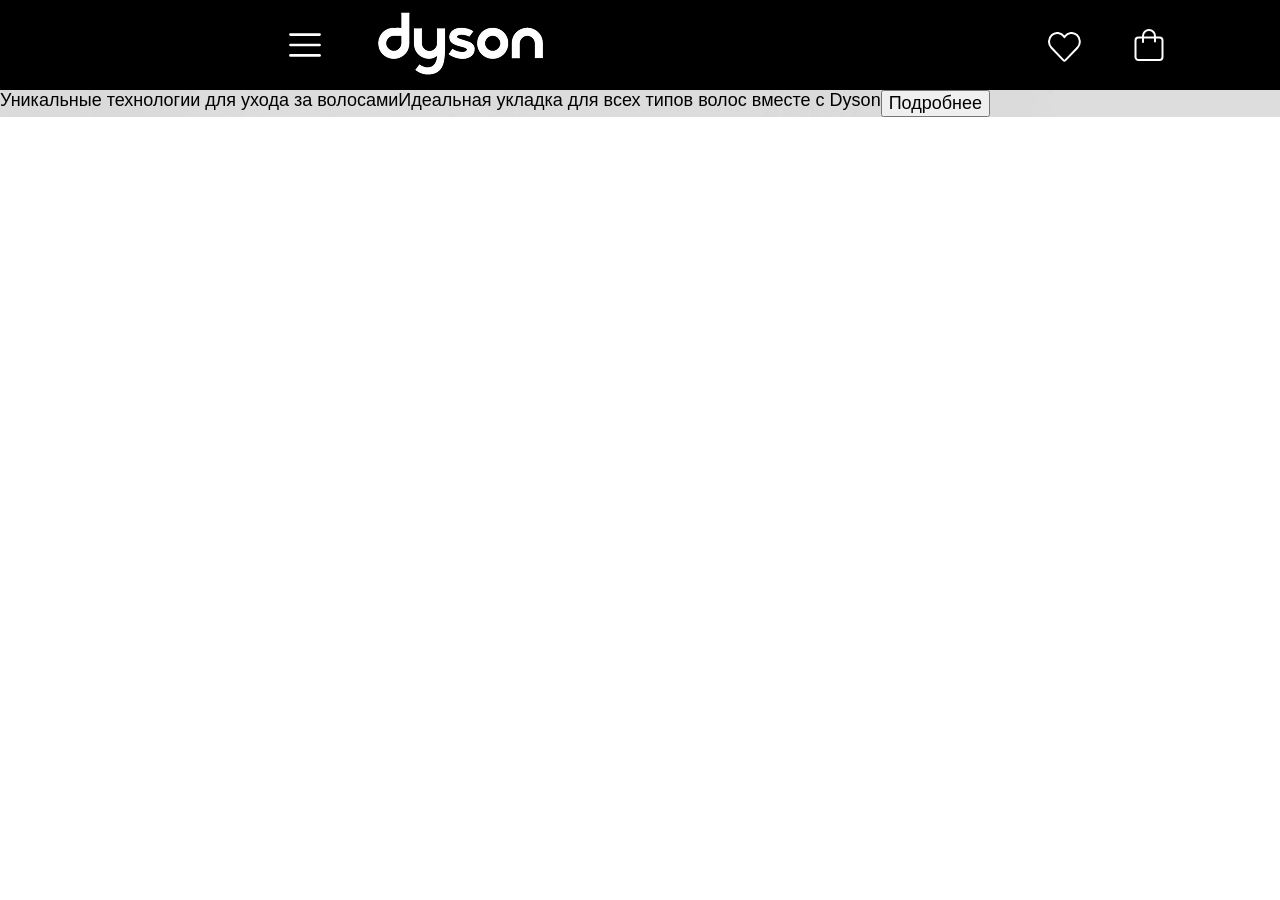
==== index.html @ 5cf47008 "Add files via upload" ====
<!DOCTYPE html>
<html lang="en">

<head>
    <meta charset="UTF-8">
    <meta name="viewport" content="width=device-width, initial-scale=1.0">
    <title>Dyson</title>
    <link rel="stylesheet" href="styles/style.css">
</head>
<body>
    <div class="wrapper">
        <header class="header">
            <div class="header__button-menu">
                <img src="img/menu.svg" alt="Меню">
            </div>
                <img src="img/logo.png" alt="Dyson" class="header__logo">
            <div class="header__buttons">
                <div class="header__button-favourite">
                    <img src="img/favourite.svg" alt="Избранное">
                </div>
                <div class="header__button-cart">
                    <img src="img/cart.svg" alt="Корзина">
                </div>
            </div>
        </header>
        <section class="main">
            <img src="img/main.png" class="main__background">
            <div class="main__header">
                Уникальные технологии для ухода за волосами
            </div>
            <div class="main__text">
                Идеальная укладка для всех типов волос вместе с Dyson
            </div>
            <button name="details">Подробнее</button>
        </section>
    </div>
</body>
---- styles/style.css ----
@import url(base/normalize.css);
@import url(base/container.css);
@import url(blocks/main.css);
@import url(blocks/questions.css);
@import url(blocks/footer.css);
@import url(blocks/header.css);
@import url(blocks/similar.css);
@import url(blocks/loader.css);
@import url(blocks/modal.css);
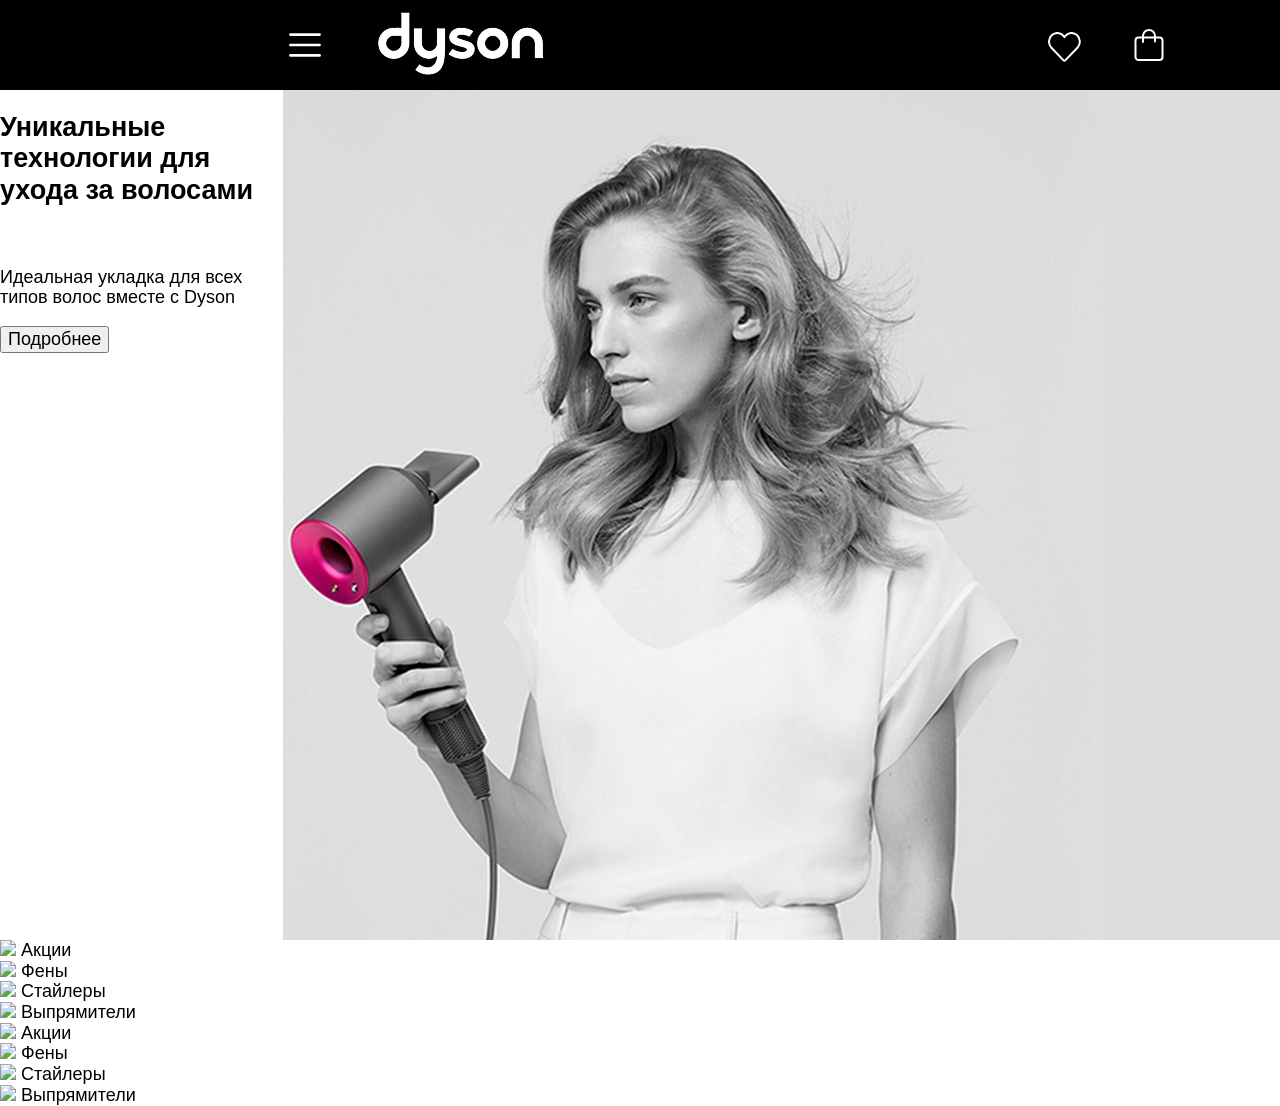
==== commit 06febd6f: "Add files via upload" ====
--- a/index.html
+++ b/index.html
@@ -24,14 +24,50 @@
             </div>
         </header>
         <section class="main">
-            <img src="img/main.png" class="main__background">
-            <div class="main__header">
-                Уникальные технологии для ухода за волосами
+            
+            <div class="main__text">
+                <h2>Уникальные технологии для ухода за волосами</h2><br>
+                <p>Идеальная укладка для всех типов волос вместе с Dyson</p>
+            <button name="details" class="main__button">Подробнее</button>
             </div>
-            <div class="main__text">
-                Идеальная укладка для всех типов волос вместе с Dyson
+            
+            <img src="img/main.png" class="main__image">
+        </section>
+
+        <section class="product">
+            <div class="product__card">
+            <img src="img/sale.png" class="product__image">
+            Акции
             </div>
-            <button name="details">Подробнее</button>
+            <div class="product__card">
+            <img src="img/fen.png" class="product__image">
+            Фены
+            </div>
+            <div class="product__card">
+            <img src="img/styler.png" class="product__image">
+            Стайлеры
+            </div>
+            <div class="product__card">
+            <img src="img/straightener.png" class="product__image">
+            Выпрямители
+            </div>
+            <div class="product__card">
+            <img src="img/sale.png" class="product__image">
+            Акции
+            </div>
+            <div class="product__card">
+            <img src="img/fen.png" class="product__image">
+            Фены
+            </div>
+            <div class="product__card">
+            <img src="img/styler.png" class="product__image">
+            Стайлеры
+            </div>
+            <div class="product__card">
+            <img src="img/straightener.png" class="product__image">
+            Выпрямители
+            </div>
+        </section>
         </section>
     </div>
 </body>
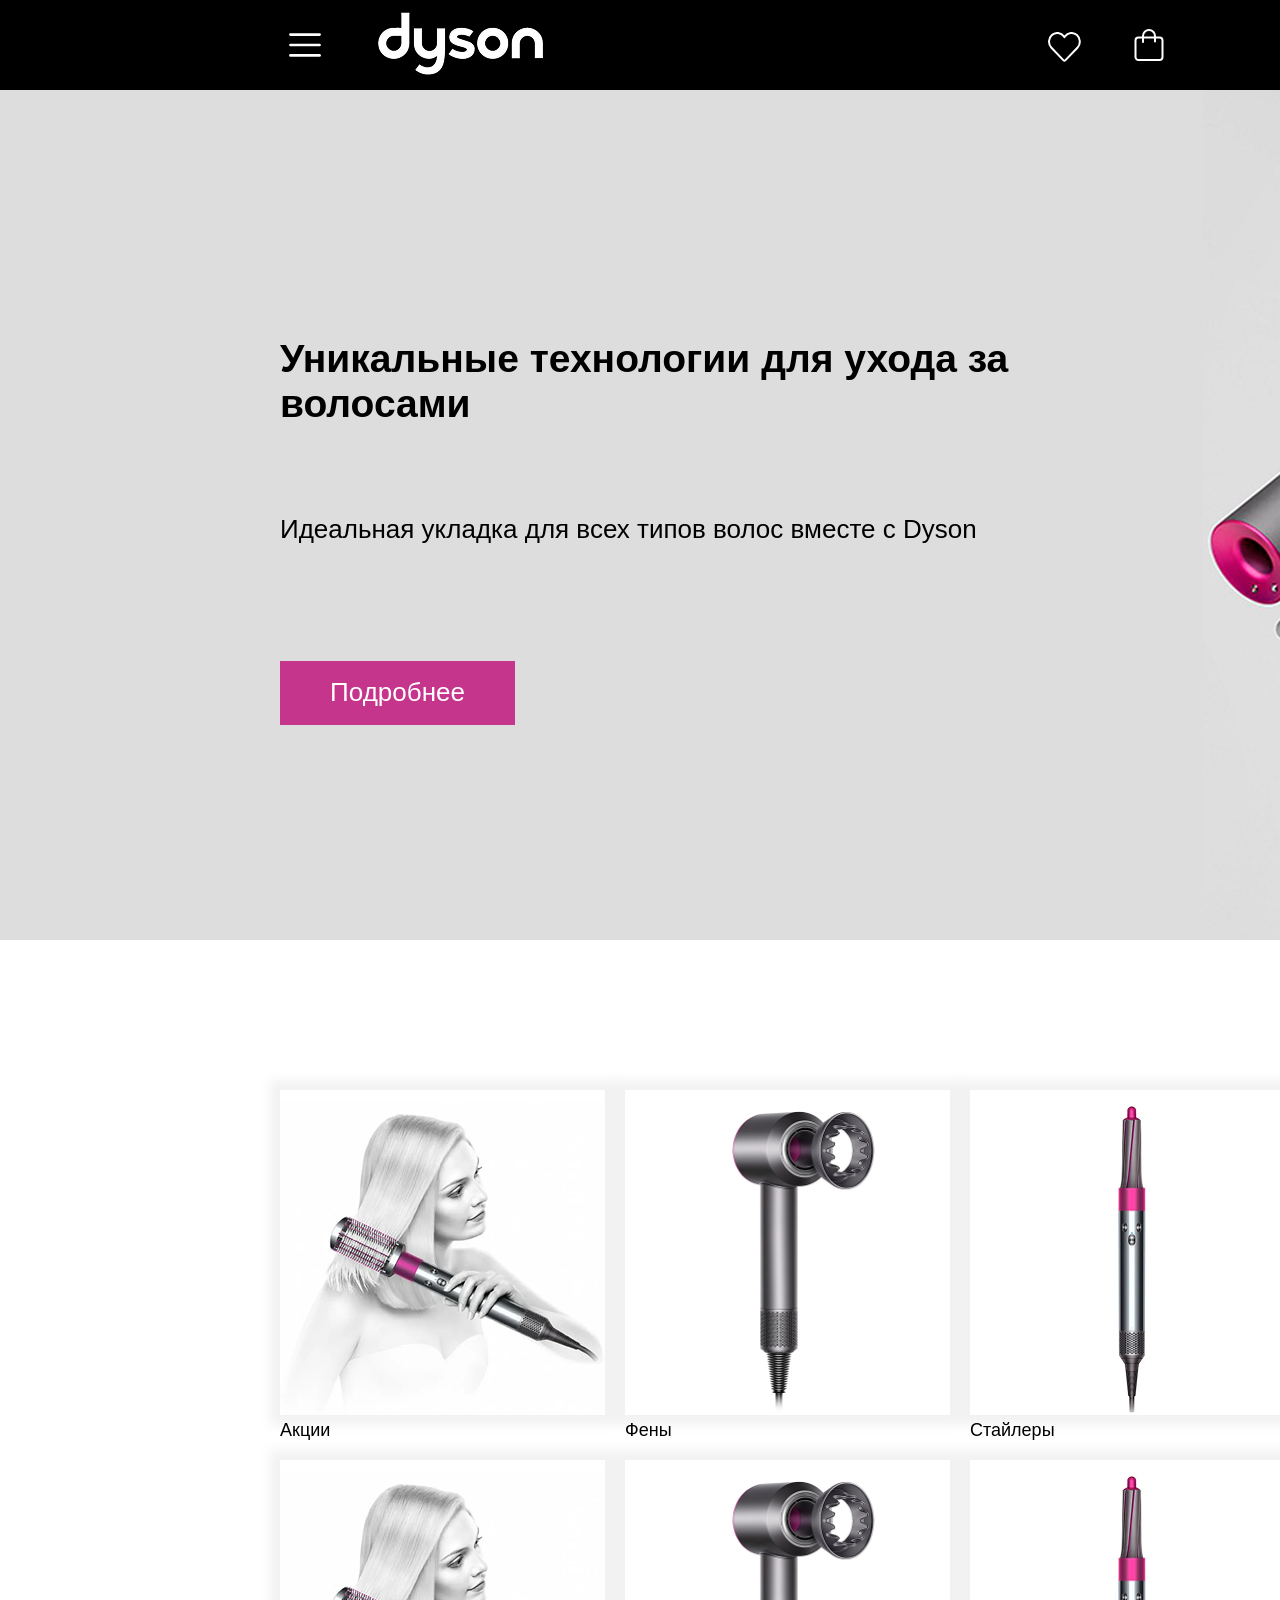
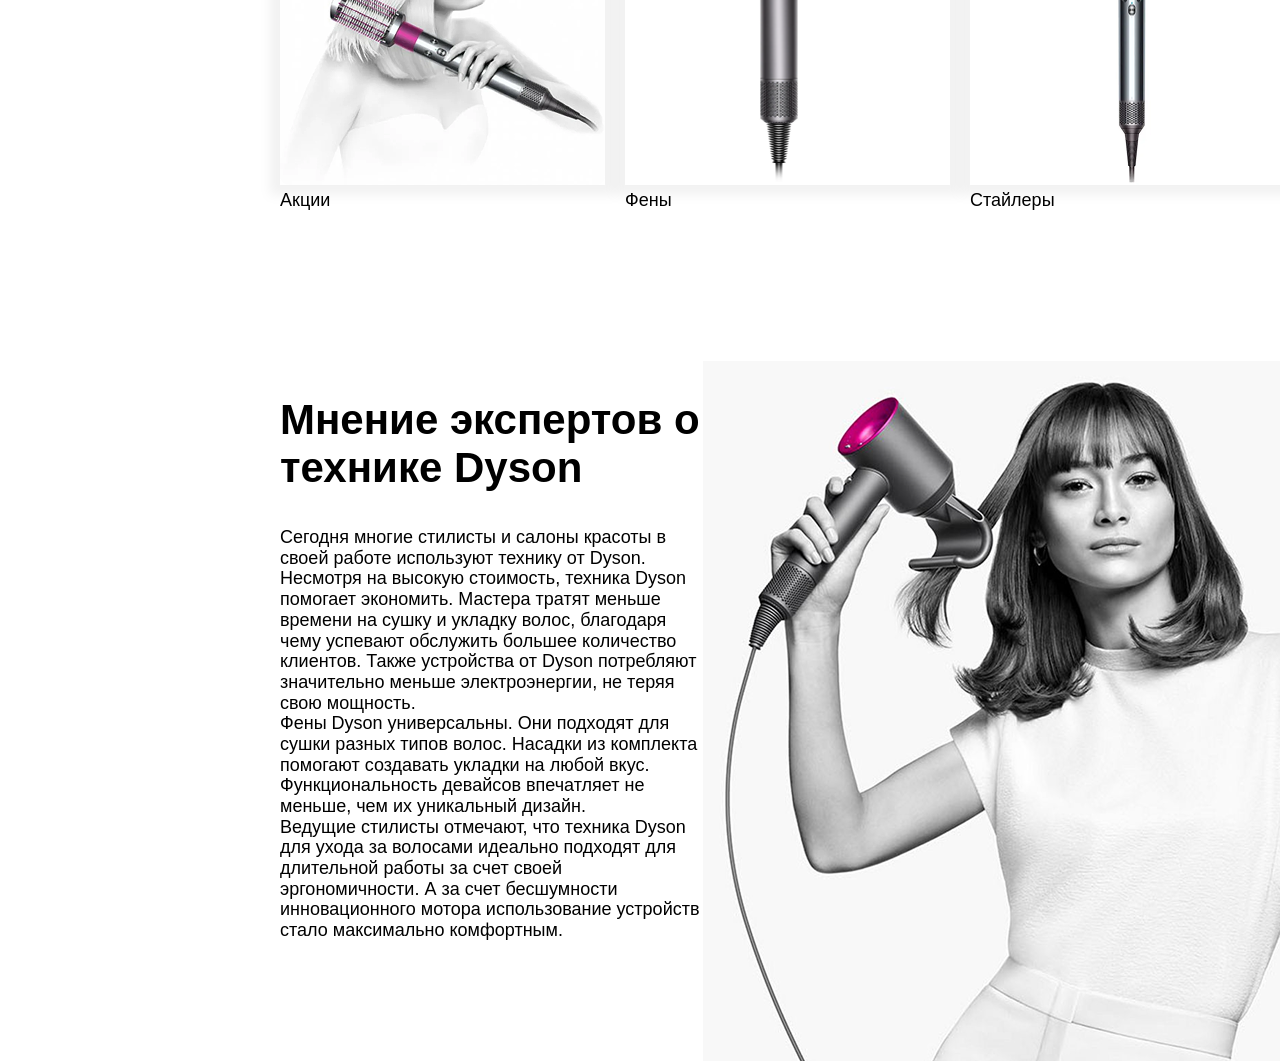
==== commit 16541ff7: "Add files via upload" ====
--- a/index.html
+++ b/index.html
@@ -26,7 +26,7 @@
         <section class="main">
             
             <div class="main__text">
-                <h2>Уникальные технологии для ухода за волосами</h2><br>
+                <h2 class="main__subtitle">Уникальные технологии для ухода за волосами</h2><br>
                 <p>Идеальная укладка для всех типов волос вместе с Dyson</p>
             <button name="details" class="main__button">Подробнее</button>
             </div>
@@ -68,6 +68,17 @@
             Выпрямители
             </div>
         </section>
+
+        <section class="about">
+            <div class="about__content">
+            <h2 class="about__subtitle">Мнение экспертов о технике Dyson</h2>
+            <p class="about__text">Сегодня многие стилисты и салоны красоты в своей работе используют технику от Dyson. <br>
+            Несмотря на высокую стоимость, техника Dyson помогает экономить. Мастера тратят меньше времени на сушку и укладку волос, благодаря чему успевают обслужить большее количество клиентов. Также устройства от Dyson потребляют значительно меньше электроэнергии, не теряя свою мощность. <br>
+            Фены Dyson универсальны. Они подходят для сушки разных типов волос. Насадки из комплекта помогают создавать укладки на любой вкус. Функциональность девайсов впечатляет не меньше, чем их уникальный дизайн. <br>
+            Ведущие стилисты отмечают, что техника Dyson для ухода за волосами идеально подходят для длительной работы за счет своей эргономичности. А за счет бесшумности инновационного мотора использование устройств стало максимально комфортным. <br>
+            </p>
+        </div>
+            <img src="img/background2.png" class="about__image">
         </section>
     </div>
 </body>
--- a/styles/style.css
+++ b/styles/style.css
@@ -1,9 +1,9 @@
 @import url(base/normalize.css);
 @import url(base/container.css);
 @import url(blocks/main.css);
-@import url(blocks/questions.css);
+@import url(blocks/product.css);
 @import url(blocks/footer.css);
 @import url(blocks/header.css);
-@import url(blocks/similar.css);
+@import url(blocks/about.css);
 @import url(blocks/loader.css);
 @import url(blocks/modal.css);
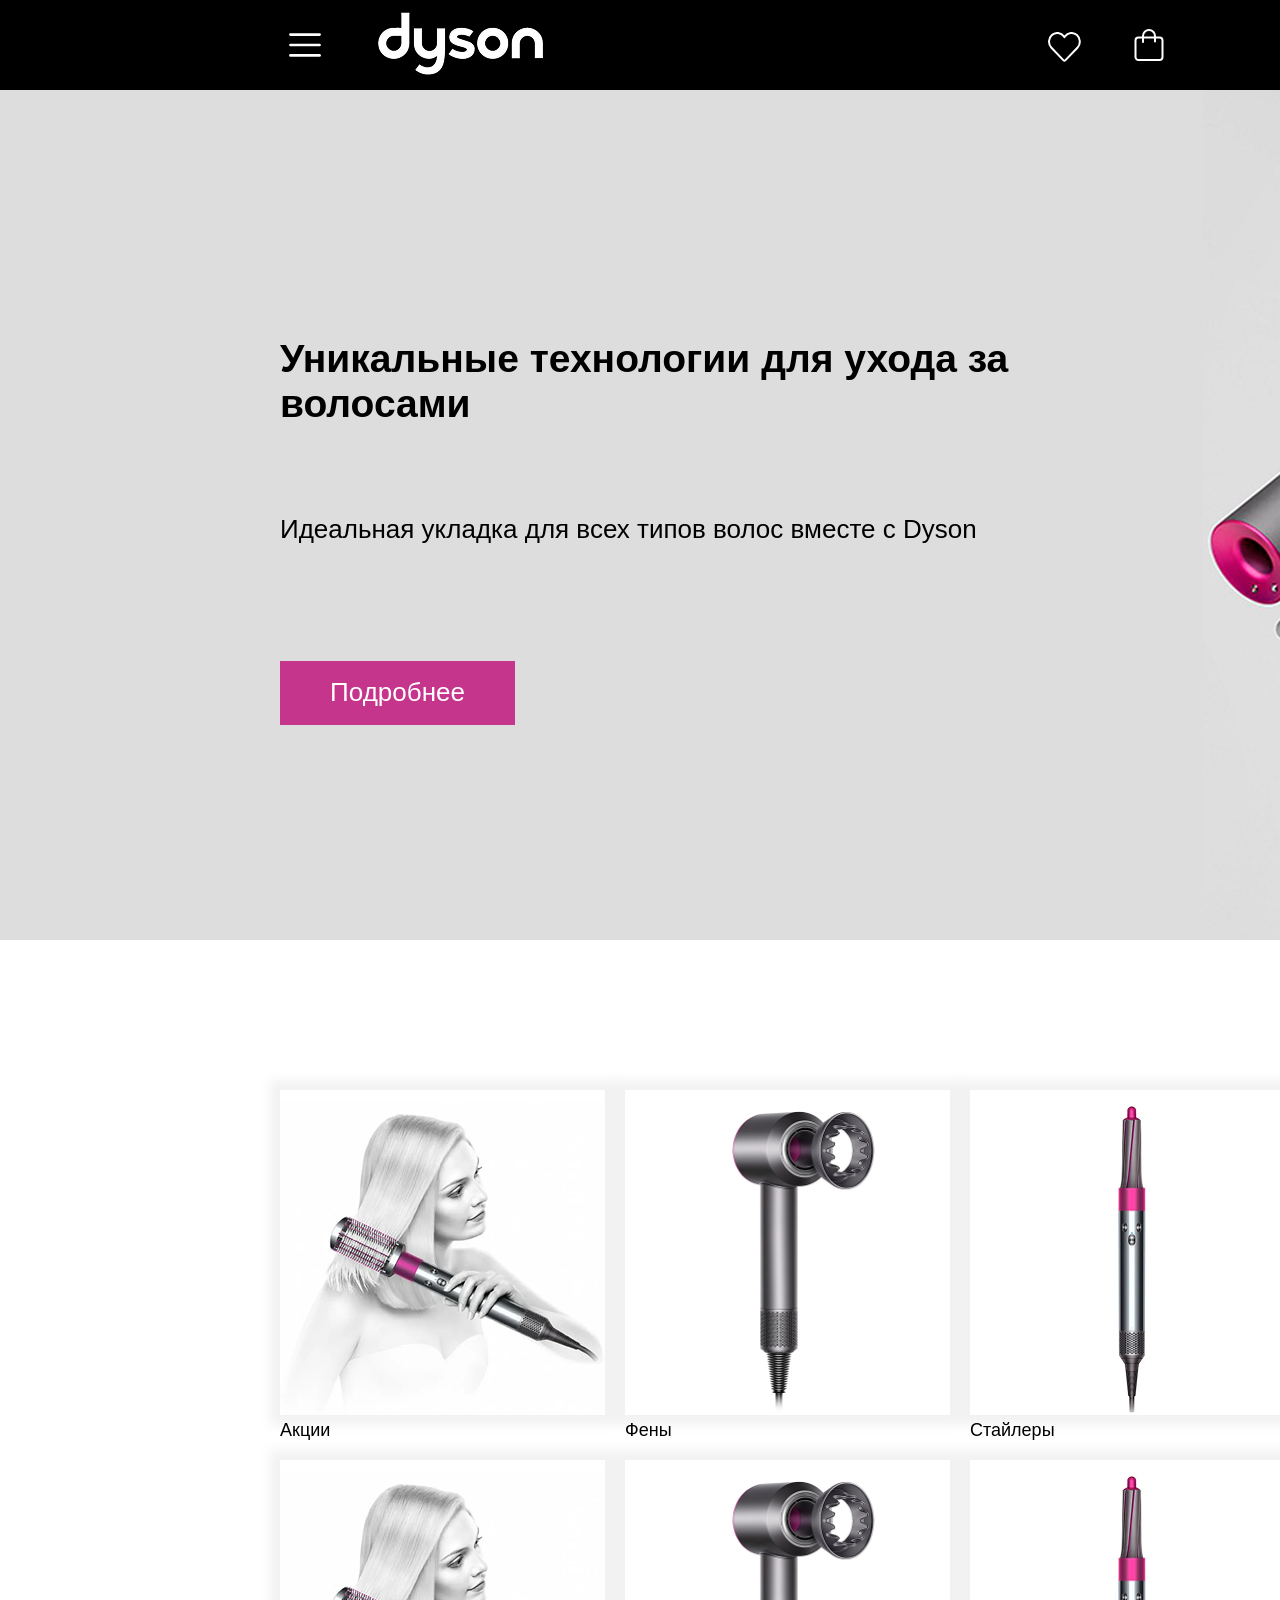
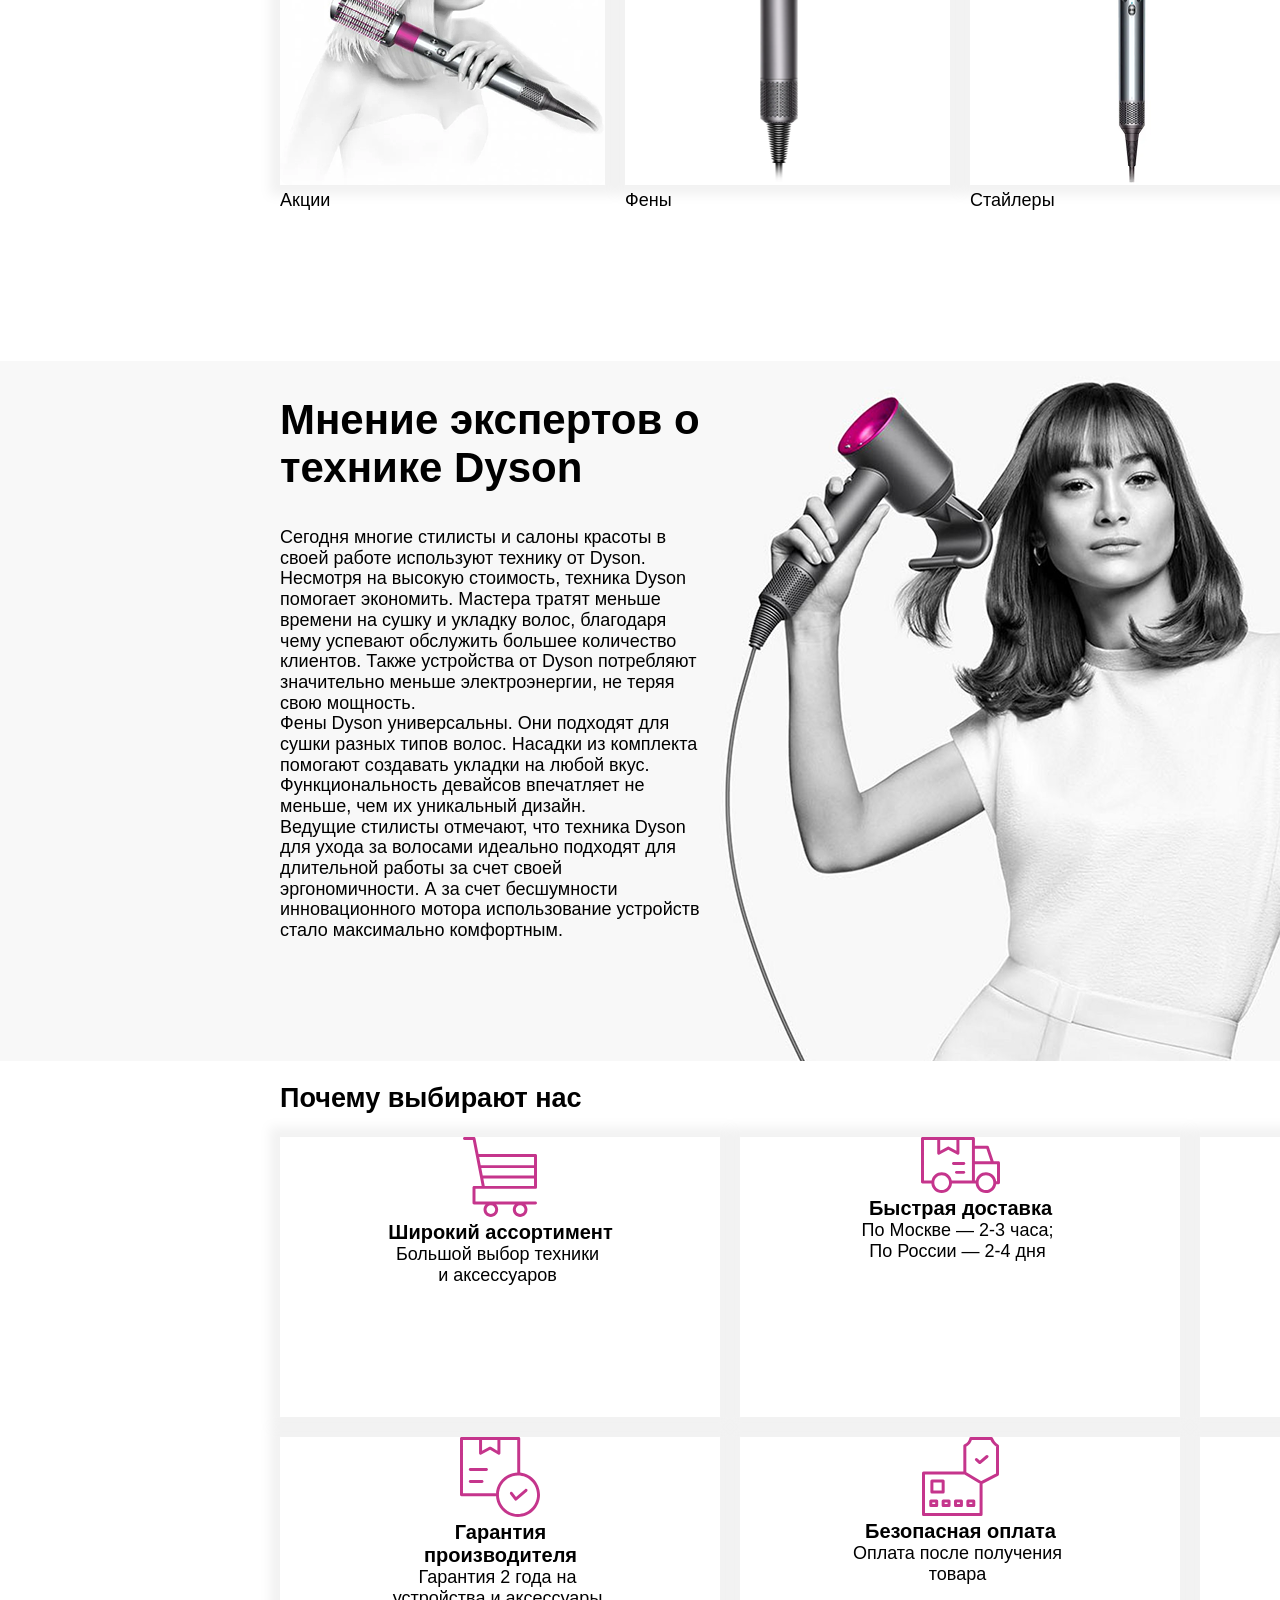
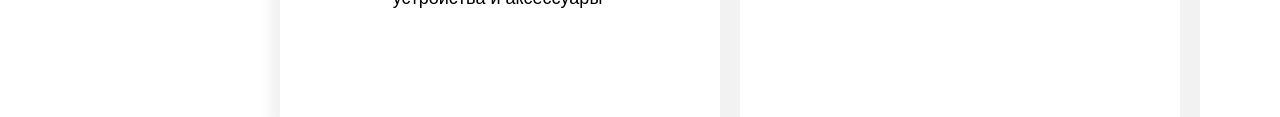
==== commit e067bd02: "Add files via upload" ====
--- a/index.html
+++ b/index.html
@@ -80,5 +80,48 @@
         </div>
             <img src="img/background2.png" class="about__image">
         </section>
+
+        <section class="whyus">
+                <h2 class="whyus__title">Почему выбирают нас</h2>
+                <div class="whyus__features">
+                    <div class="whyus__card">
+                        <img src="img/assortiment.svg" class="whyus__icons">
+                        <br>
+                        <div class="whyus__subtitle">Широкий ассортимент</div>
+                        <div class="whyus__text">Большой выбор техники и аксессуаров</div>
+                    </div>
+                    <div class="whyus__card">
+                        <img src="img/shipping.svg" class="whyus__icons">
+                        <br>
+                        <div class="whyus__subtitle">Быстрая доставка</div>
+                        <div class="whyus__text">По Москве — 2-3 часа;
+                        По России — 2-4 дня</div>
+                    </div>
+                    <div class="whyus__card">
+                        <img src="img/special.svg" class="whyus__icons">
+                        <br>
+                        <div class="whyus__subtitle">Специальное предложение</div>
+                        <div class="whyus__text">Только для клиентов нашего сайта</div>
+                    </div>
+                    <div class="whyus__card">
+                        <img src="img/guarantee.svg" class="whyus__icons">
+                        <br>
+                        <div class="whyus__subtitle">Гарантия производителя</div>
+                        <div class="whyus__text">Гарантия 2 года на устройства и аксессуары</div>
+                    </div>
+                    <div class="whyus__card">
+                        <img src="img/payment.svg" class="whyus__icons">
+                        <br>
+                        <div class="whyus__subtitle">Безопасная оплата</div>
+                        <div class="whyus__text">Оплата после получения товара</div>
+                    </div>
+                    <div class="whyus__card">
+                        <img src="img/consult.svg" class="whyus__icons">
+                        <br>
+                        <div class="whyus__subtitle">Бесплатная консультация</div>
+                        <div class="whyus__text">В любом удобном для вас формате, 7 дней в неделю</div>
+                    </div>
+                </div>
+        </section>
     </div>
 </body>
--- a/styles/style.css
+++ b/styles/style.css
@@ -5,5 +5,6 @@
 @import url(blocks/footer.css);
 @import url(blocks/header.css);
 @import url(blocks/about.css);
+@import url(blocks/whyus.css);
 @import url(blocks/loader.css);
 @import url(blocks/modal.css);
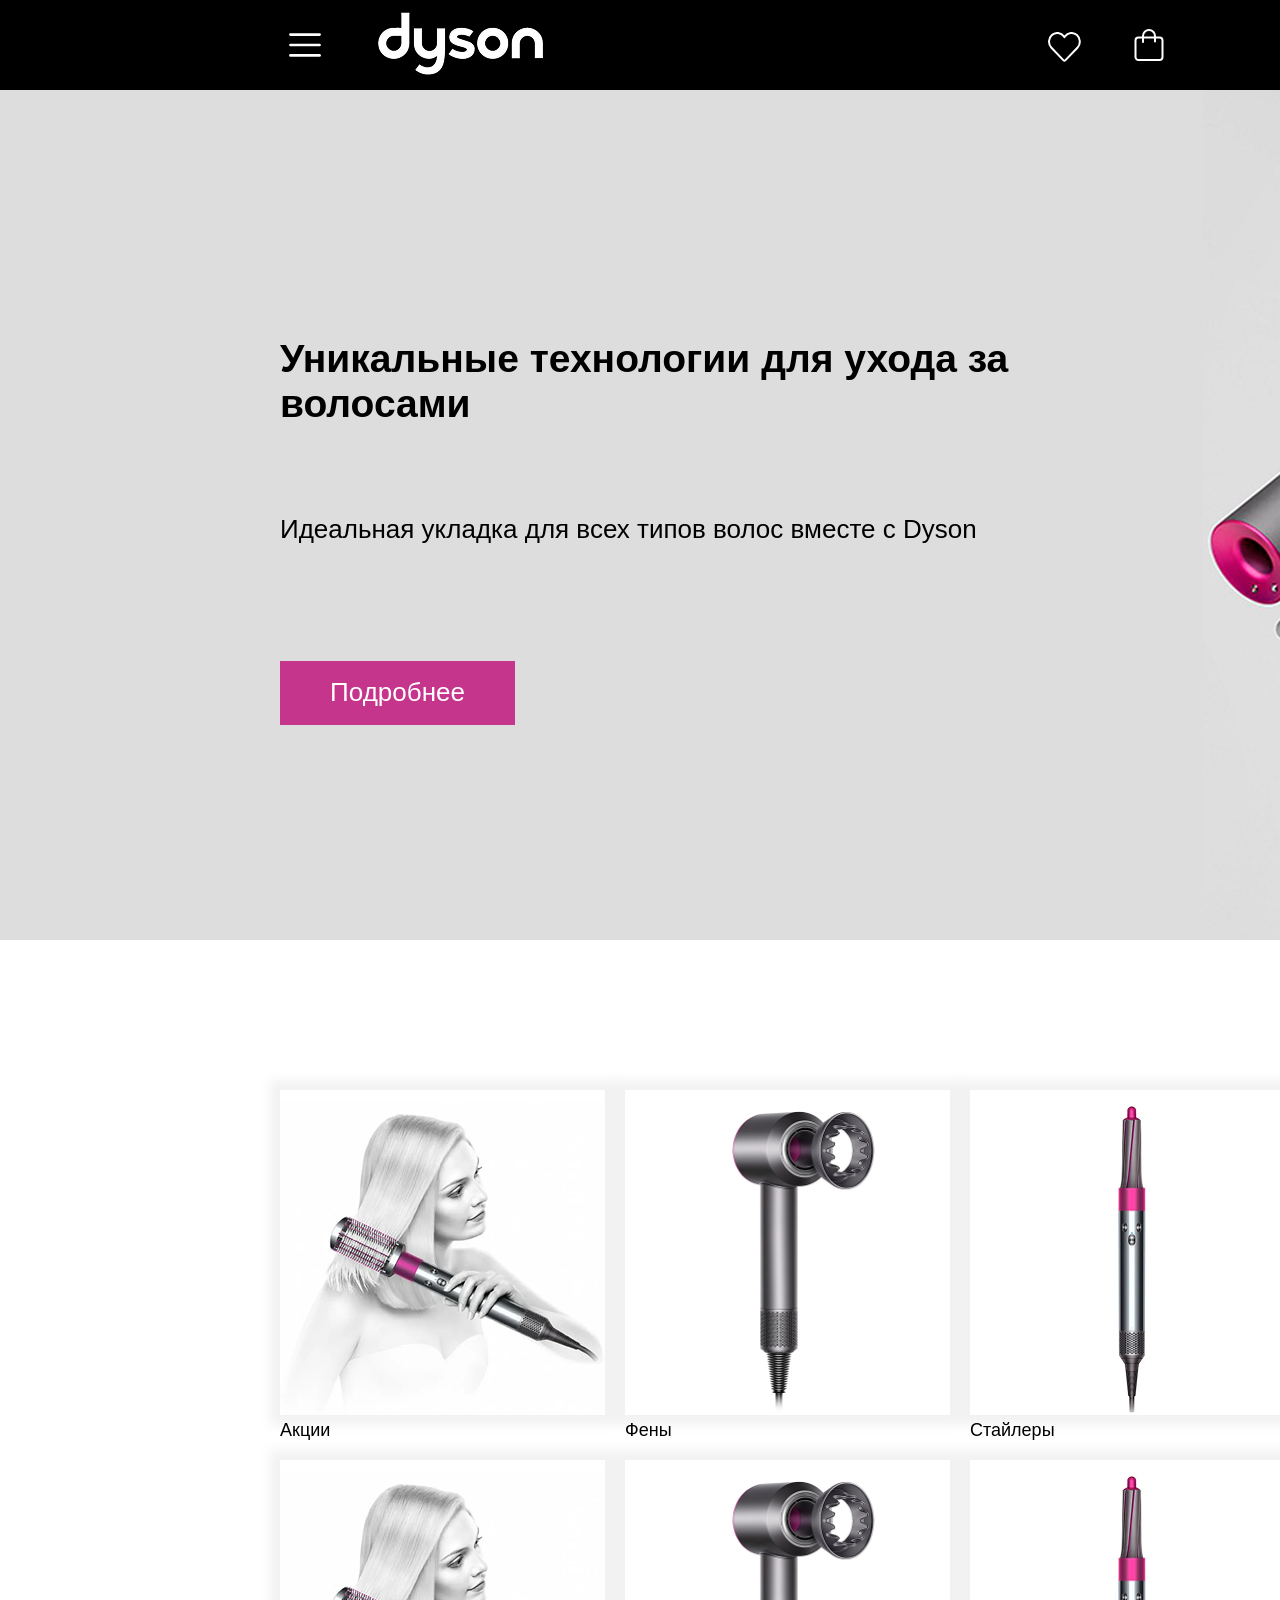
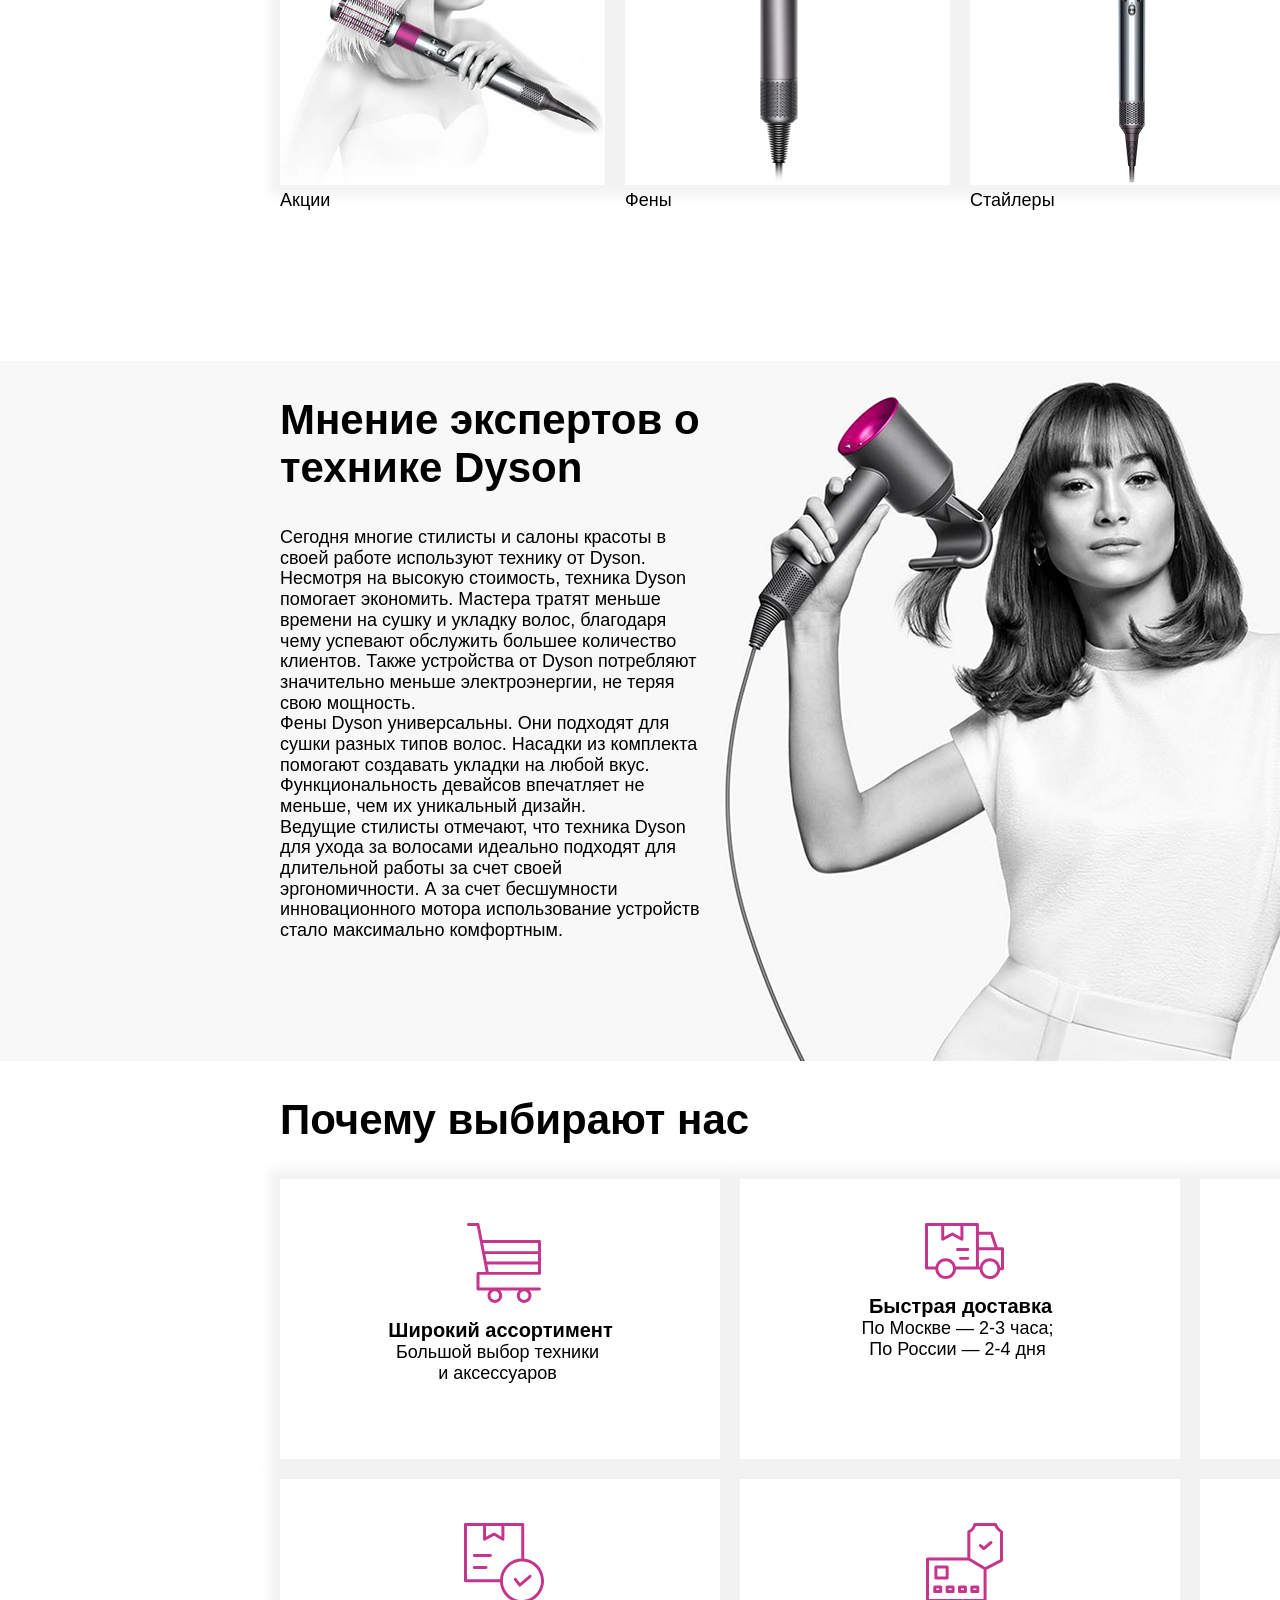
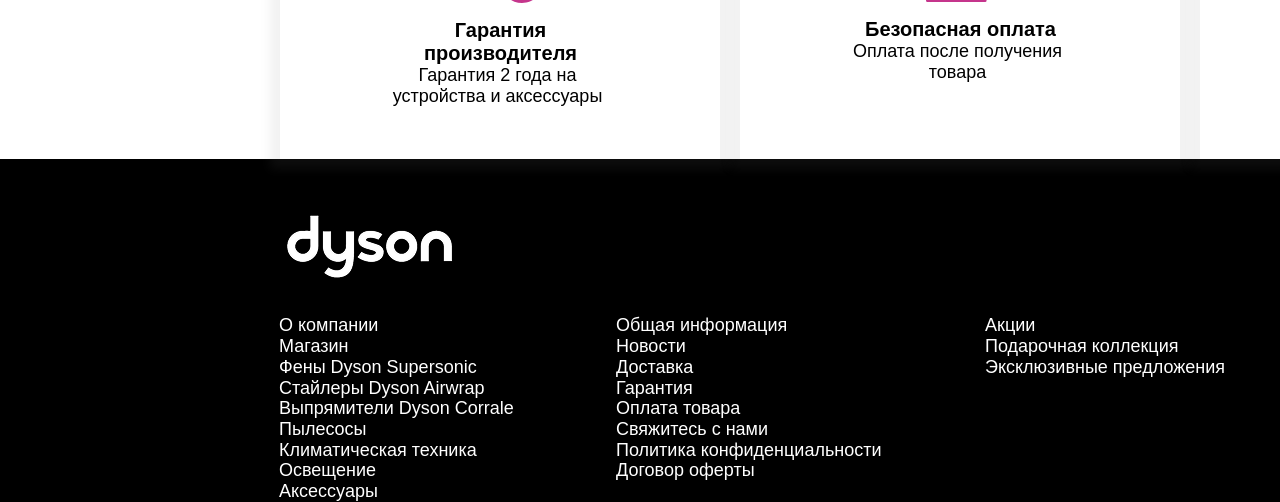
==== commit 1ea52dff: "Add files via upload" ====
--- a/index.html
+++ b/index.html
@@ -123,5 +123,50 @@
                     </div>
                 </div>
         </section>
+
+        <section class="special">
+
+        </section>
+
+        <section class="footer">
+            <img src="img/logo.png" alt="Dyson" class="footer__logo">
+            <div class="footer__text">
+                
+                <div class="footer__shop">
+                О компании<br>    
+                Магазин<br>
+                Фены Dyson Supersonic<br>
+                Стайлеры Dyson Airwrap<br>
+                Выпрямители Dyson Corrale<br>
+                Пылесосы<br>
+                Климатическая техника<br>
+                Освещение<br>
+                Аксессуары<br>
+                </div>
+                <div class="footer__info">
+                    Общая информация<br>
+                    Новости<br>
+                    Доставка<br>
+                    Гарантия<br>
+                    Оплата товара<br>
+                    Свяжитесь с нами<br>
+                    Политика конфиденциальности<br>
+                    Договор оферты
+                </div>
+                <div class="footer__special">
+                    Акции<br>
+                    Подарочная коллекция<br>
+                    Эксклюзивные предложения<br>
+                </div>
+                <div class="footer__contact">
+                    Отдел логистики:
+                    +7 (999) 800-45-54<br>
+                    <img src="img/Telegram.svg" alt="Telegram" class="footer__social">
+                    <img src="img/VK.svg" alt="VK" class="footer__social">
+                    <img src="img/YouTube.svg" alt="YouTube" class="footer__social">
+                </div>
+            </div>
+            
+        </section>
     </div>
 </body>
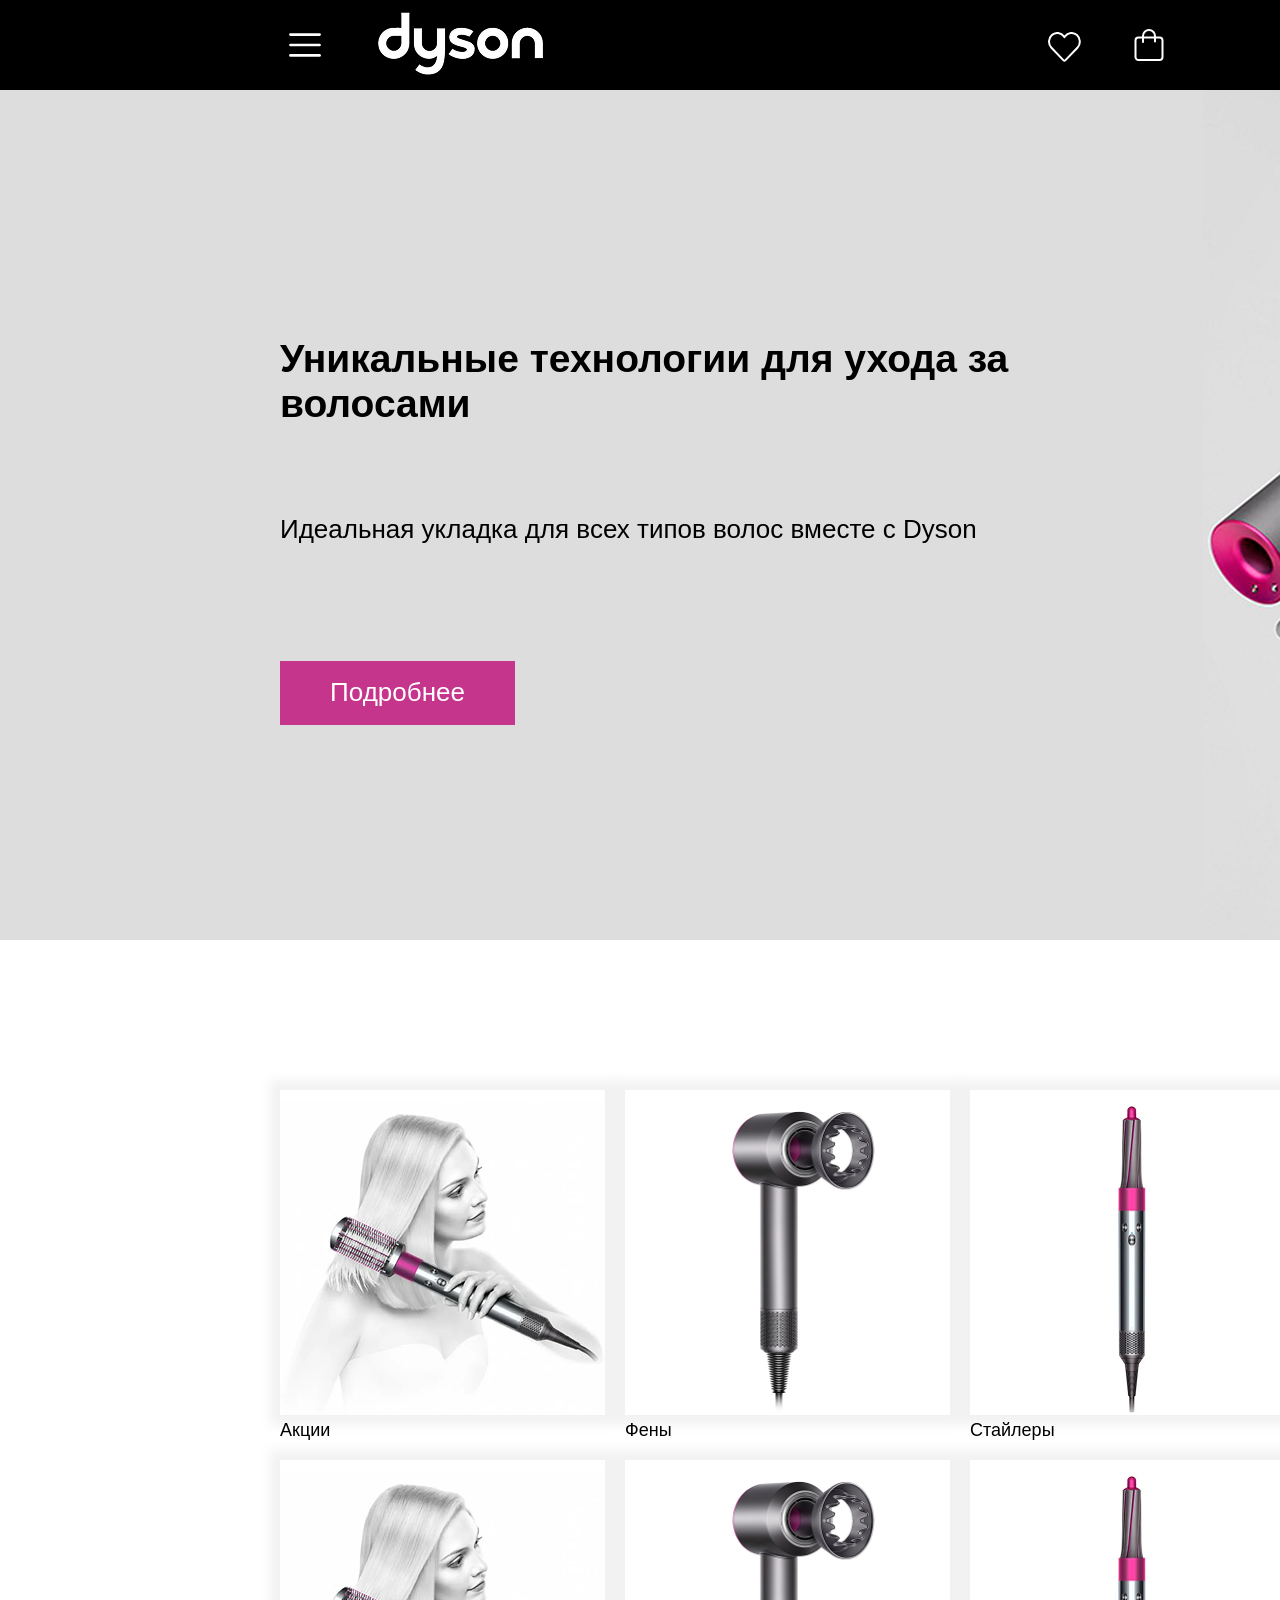
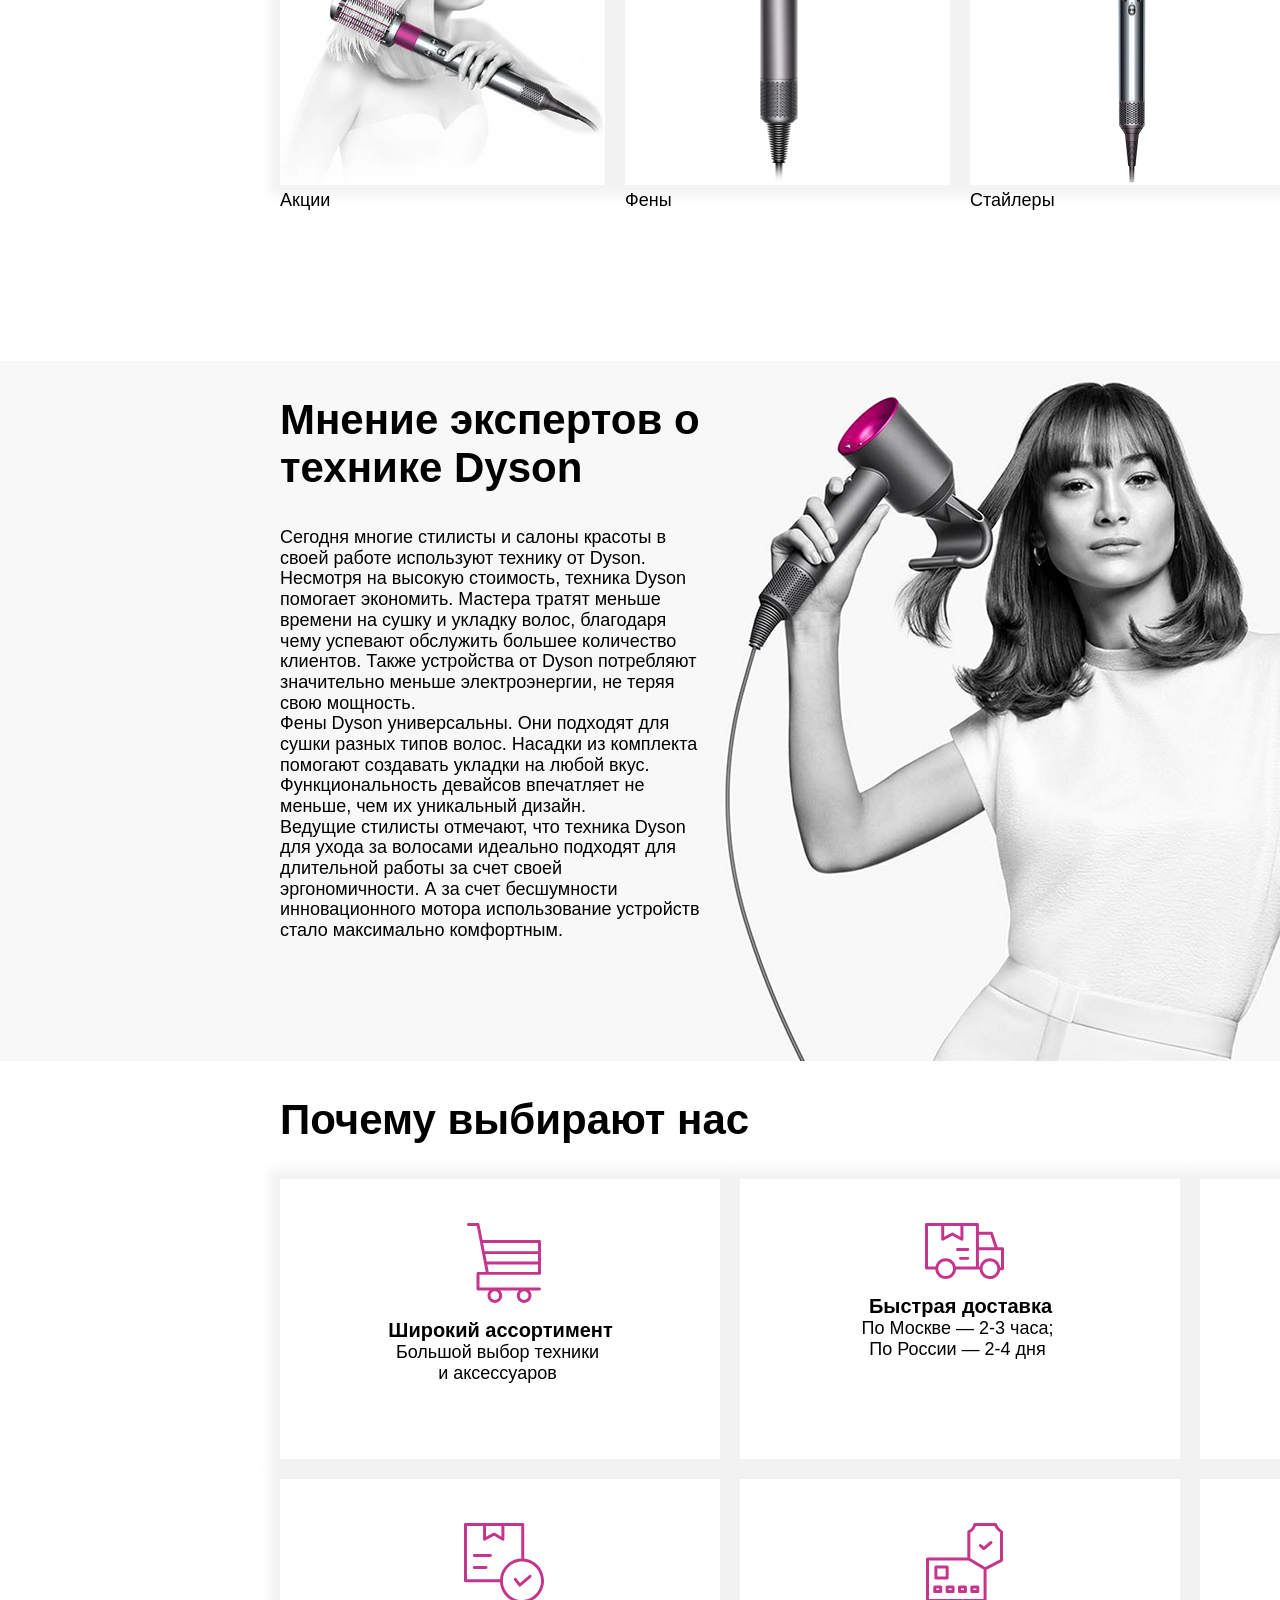
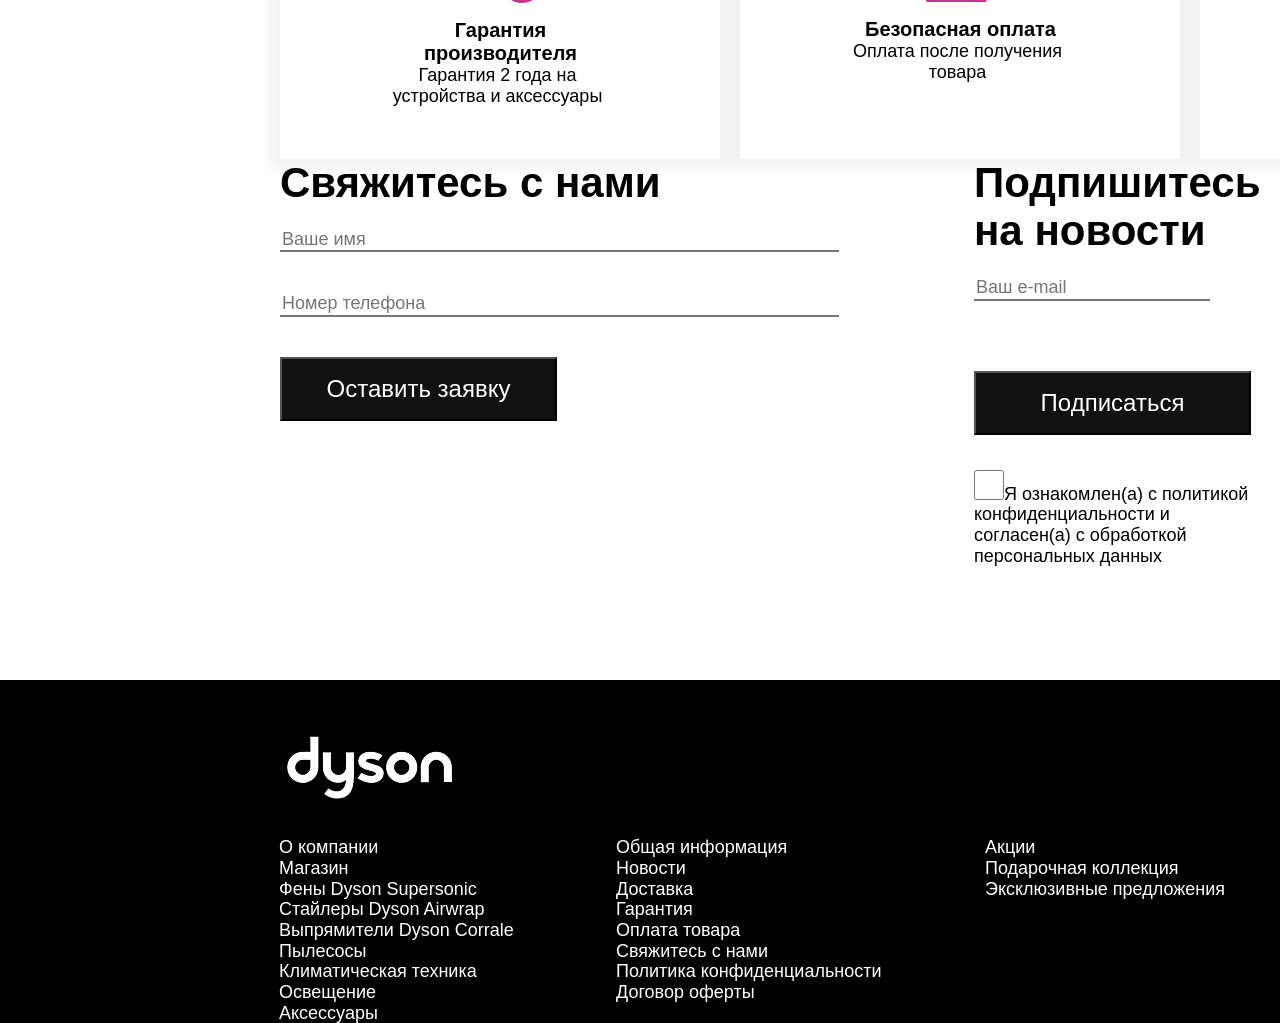
==== commit b2edc284: "Add files via upload" ====
--- a/index.html
+++ b/index.html
@@ -124,8 +124,21 @@
                 </div>
         </section>
 
-        <section class="special">
-
+        <section class="contact">
+            <div class="contact__content">
+                <div class="contact__column">
+                <div class="contact__title">Свяжитесь с нами</div><br>
+                <input type="text" placeholder="Ваше имя" class="contact__form-input"><br>
+                <input type="text" placeholder="Номер телефона" class="contact__form-input">
+                <button class="contact__button">Оставить заявку</button>
+                </div>
+                <div class="contact__column">
+               <div class="contact__title">Подпишитесь на новости</div><br>
+                <input type="email" placeholder="Ваш e-mail" class="contact__form-email"><br>
+                <button class="contact__button">Подписаться</button><br>
+                <input type="checkbox" required class="contact__checkbox">Я ознакомлен(а) с политикой конфиденциальности и согласен(а) с обработкой персональных данных
+                </div>
+            </div>
         </section>
 
         <section class="footer">
--- a/styles/style.css
+++ b/styles/style.css
@@ -6,5 +6,6 @@
 @import url(blocks/header.css);
 @import url(blocks/about.css);
 @import url(blocks/whyus.css);
+@import url(blocks/contact.css);
 @import url(blocks/loader.css);
 @import url(blocks/modal.css);
